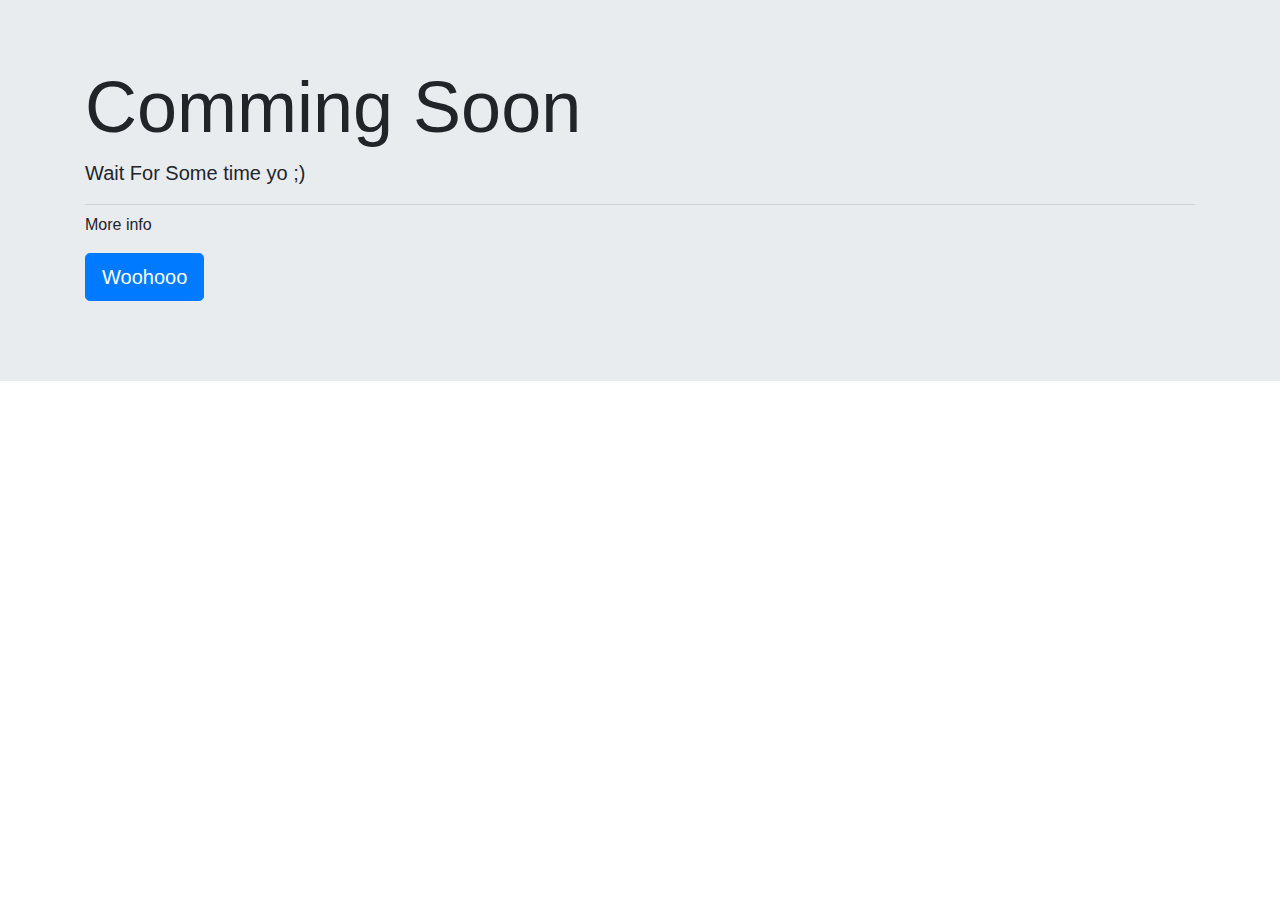
==== index.html @ 45e9e07c "no commit" ====
<!doctype html>
<html lang="en">
  <head>
    <title>Archit Patel</title>
    <!-- Required meta tags -->
    <meta charset="utf-8">
    <meta name="viewport" content="width=device-width, initial-scale=1, shrink-to-fit=no">

    <!-- Bootstrap CSS -->
    <link rel="stylesheet" href="https://stackpath.bootstrapcdn.com/bootstrap/4.3.1/css/bootstrap.min.css" integrity="sha384-ggOyR0iXCbMQv3Xipma34MD+dH/1fQ784/j6cY/iJTQUOhcWr7x9JvoRxT2MZw1T" crossorigin="anonymous">
  </head>
  <body>
 
    <div class="jumbotron jumbotron-fluid">
      <div class="container">
        <h1 class="display-3">Comming Soon</h1>
        <p class="lead">Wait For Some time yo ;)</p>
        <hr class="my-2">
        <p>More info</p>
        <p class="lead">
          <a class="btn btn-primary btn-lg" href="Jumbo action link" role="button">Woohooo</a>
        </p>
      </div>
    </div>

    <!-- Optional JavaScript -->
    <!-- jQuery first, then Popper.js, then Bootstrap JS -->
    <script src="https://code.jquery.com/jquery-3.3.1.slim.min.js" integrity="sha384-q8i/X+965DzO0rT7abK41JStQIAqVgRVzpbzo5smXKp4YfRvH+8abtTE1Pi6jizo" crossorigin="anonymous"></script>
    <script src="https://cdnjs.cloudflare.com/ajax/libs/popper.js/1.14.7/umd/popper.min.js" integrity="sha384-UO2eT0CpHqdSJQ6hJty5KVphtPhzWj9WO1clHTMGa3JDZwrnQq4sF86dIHNDz0W1" crossorigin="anonymous"></script>
    <script src="https://stackpath.bootstrapcdn.com/bootstrap/4.3.1/js/bootstrap.min.js" integrity="sha384-JjSmVgyd0p3pXB1rRibZUAYoIIy6OrQ6VrjIEaFf/nJGzIxFDsf4x0xIM+B07jRM" crossorigin="anonymous"></script>
  </body>
</html>
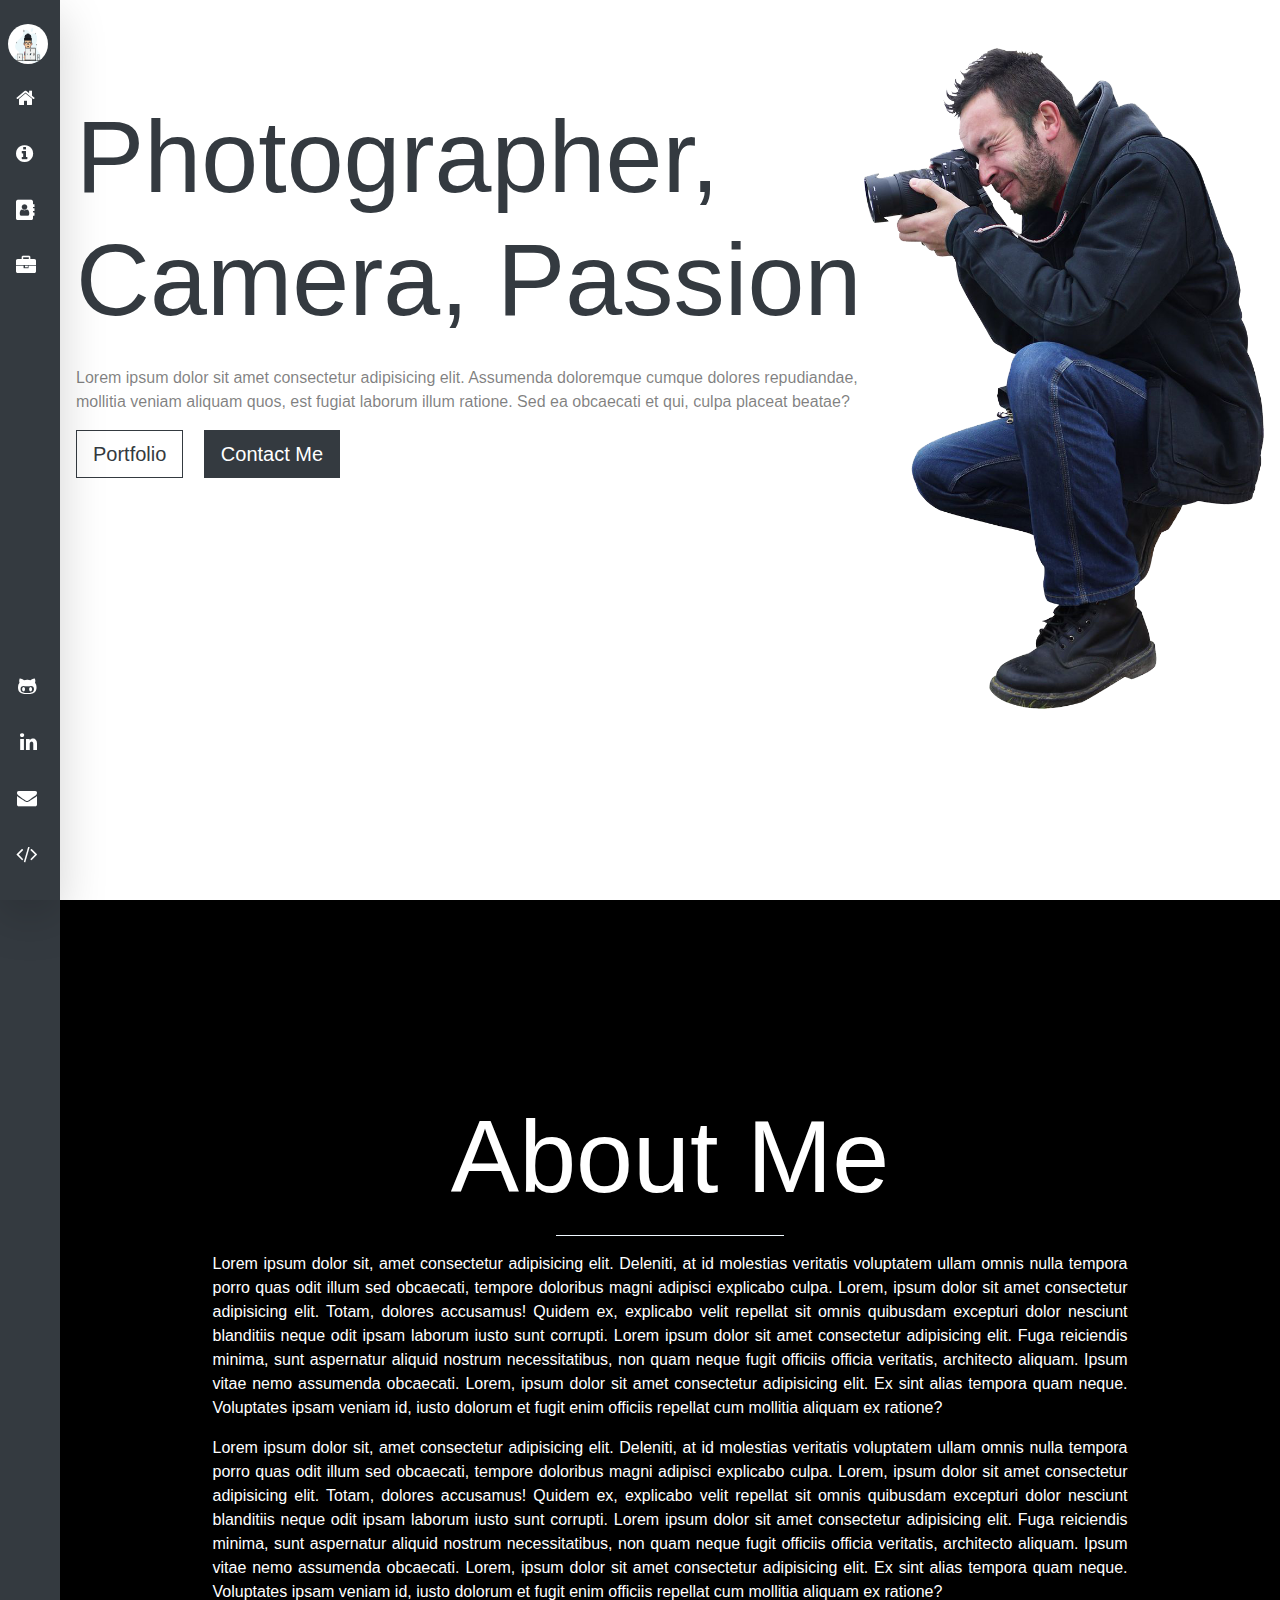
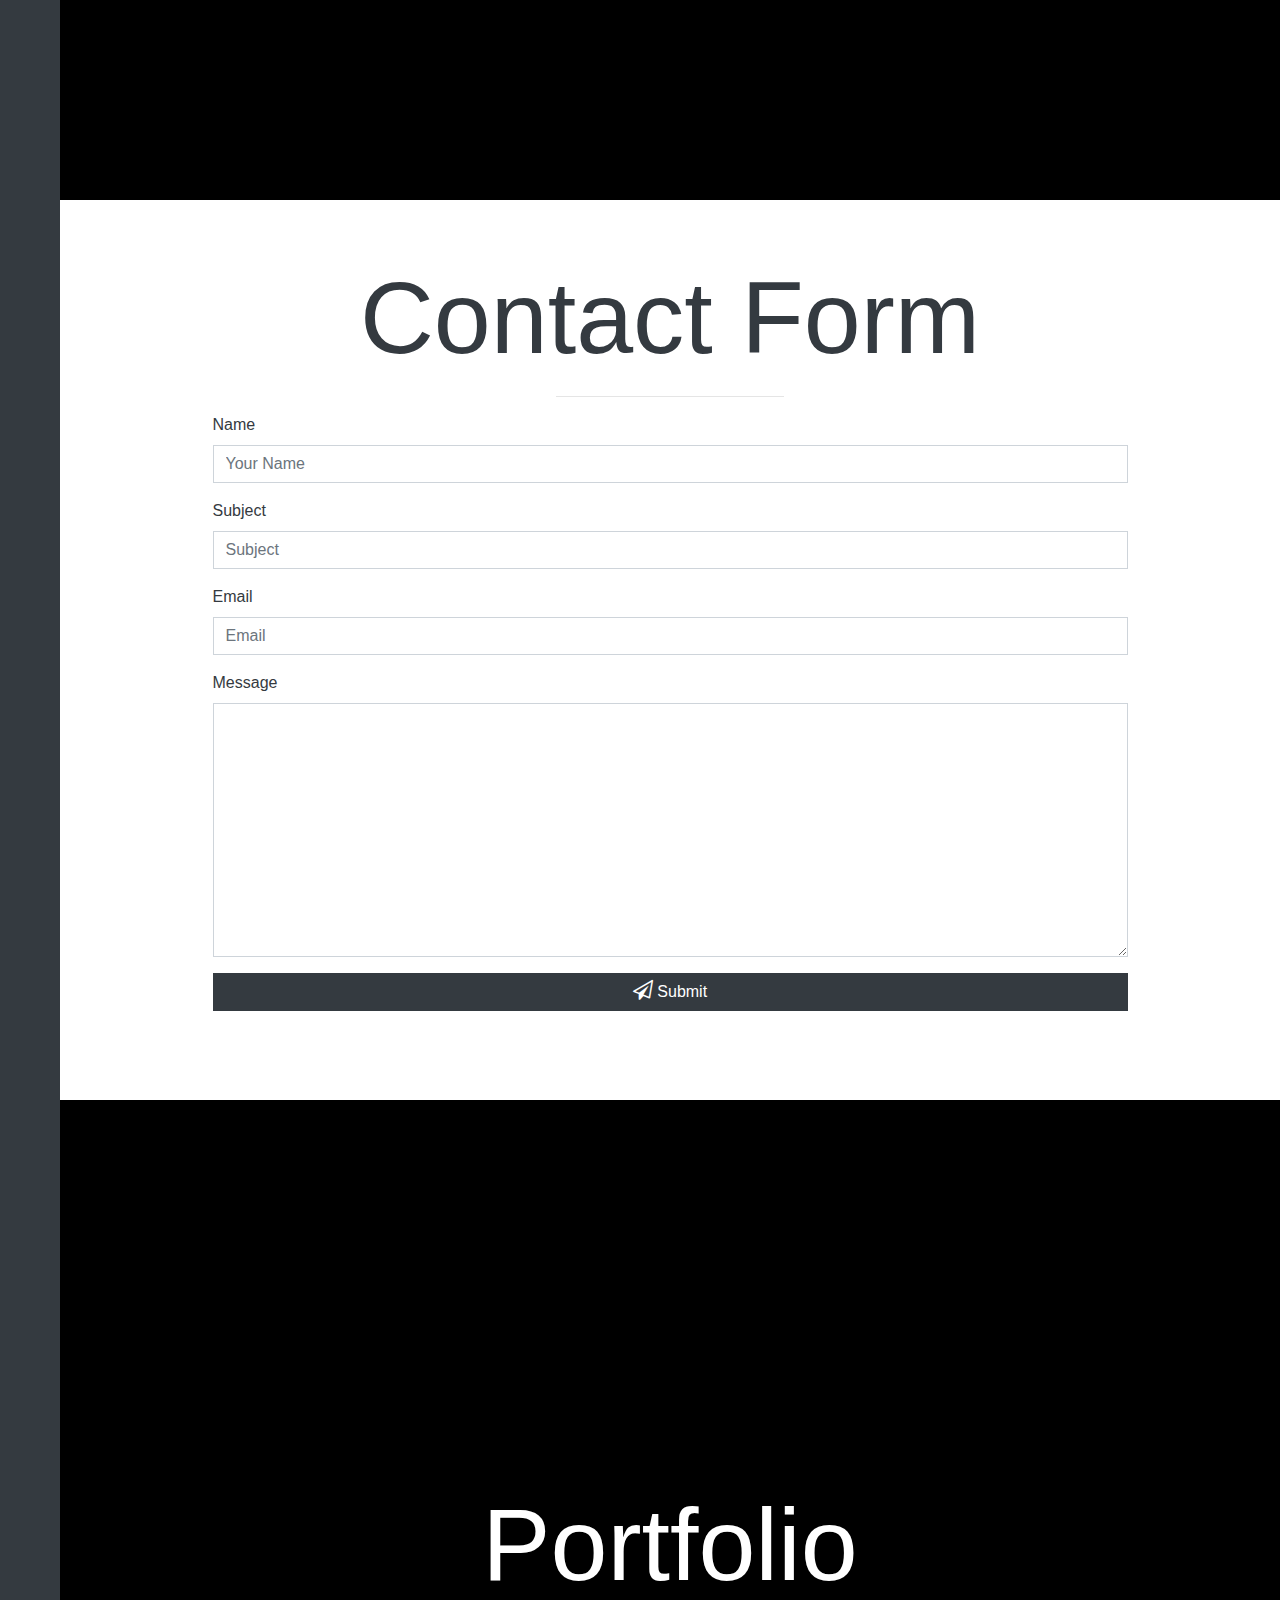
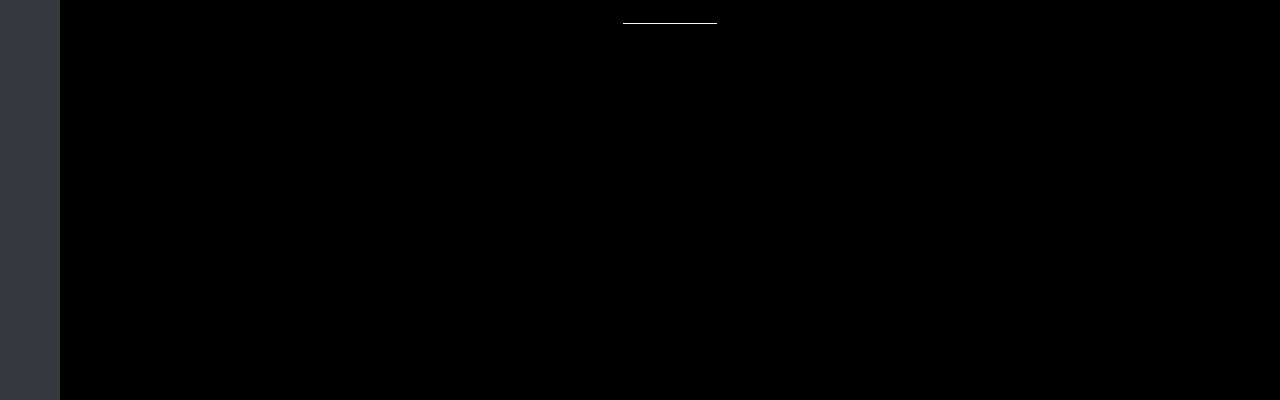
==== commit 821147dd: "Final" ====
--- a/index.html
+++ b/index.html
@@ -1,32 +1,219 @@
-<!doctype html>
-<html lang="en">
-  <head>
-    <title>Archit Patel</title>
-    <!-- Required meta tags -->
-    <meta charset="utf-8">
-    <meta name="viewport" content="width=device-width, initial-scale=1, shrink-to-fit=no">
-
-    <!-- Bootstrap CSS -->
-    <link rel="stylesheet" href="https://stackpath.bootstrapcdn.com/bootstrap/4.3.1/css/bootstrap.min.css" integrity="sha384-ggOyR0iXCbMQv3Xipma34MD+dH/1fQ784/j6cY/iJTQUOhcWr7x9JvoRxT2MZw1T" crossorigin="anonymous">
-  </head>
-  <body>
- 
-    <div class="jumbotron jumbotron-fluid">
-      <div class="container">
-        <h1 class="display-3">Comming Soon</h1>
-        <p class="lead">Wait For Some time yo ;)</p>
-        <hr class="my-2">
-        <p>More info</p>
-        <p class="lead">
-          <a class="btn btn-primary btn-lg" href="Jumbo action link" role="button">Woohooo</a>
-        </p>
-      </div>
-    </div>
-
-    <!-- Optional JavaScript -->
-    <!-- jQuery first, then Popper.js, then Bootstrap JS -->
-    <script src="https://code.jquery.com/jquery-3.3.1.slim.min.js" integrity="sha384-q8i/X+965DzO0rT7abK41JStQIAqVgRVzpbzo5smXKp4YfRvH+8abtTE1Pi6jizo" crossorigin="anonymous"></script>
-    <script src="https://cdnjs.cloudflare.com/ajax/libs/popper.js/1.14.7/umd/popper.min.js" integrity="sha384-UO2eT0CpHqdSJQ6hJty5KVphtPhzWj9WO1clHTMGa3JDZwrnQq4sF86dIHNDz0W1" crossorigin="anonymous"></script>
-    <script src="https://stackpath.bootstrapcdn.com/bootstrap/4.3.1/js/bootstrap.min.js" integrity="sha384-JjSmVgyd0p3pXB1rRibZUAYoIIy6OrQ6VrjIEaFf/nJGzIxFDsf4x0xIM+B07jRM" crossorigin="anonymous"></script>
-  </body>
+<!DOCTYPE html>
+<html lang="en">
+
+<head>
+    <title>Title</title>
+    <!-- Required meta tags -->
+    <meta charset="utf-8" />
+    <meta name="viewport" content="width=device-width, initial-scale=1, shrink-to-fit=no" />
+
+    <link rel="stylesheet" href="https://maxcdn.bootstrapcdn.com/font-awesome/4.7.0/css/font-awesome.min.css" />
+    <link rel="preconnect" href="https://fonts.gstatic.com">
+    <link href="https://fonts.googleapis.com/css2?family=Cabin&display=swap" rel="stylesheet">
+    <!-- Bootstrap CSS -->
+    <link rel="stylesheet" href="https://stackpath.bootstrapcdn.com/bootstrap/4.3.1/css/bootstrap.min.css"
+        integrity="sha384-ggOyR0iXCbMQv3Xipma34MD+dH/1fQ784/j6cY/iJTQUOhcWr7x9JvoRxT2MZw1T" crossorigin="anonymous" />
+    <link rel="stylesheet" href="./custom.css">
+</head>
+
+<body>
+    <div class="container-fluid d-flex flex-row min-vh-100 bg-dark">
+        <div id="sidebar" class="min-vh-100 max-vh-100 bg-dark shadow-lg text-white position-fixed">
+            <!-- Top -->
+            <div class="d-flex align-items-start flex-column mt-3 ">
+                <div class="p-2">
+                    <img src="./mai.gif" alt="User" id="logo" data-toggle="tooltip" data-placement="right"
+                        title="Photographer">
+                </div>
+                <div class="text-center p-3">
+                    <a href="#home" class="text-white" rel="noopener noreferrer">
+                        <i class="fa fa-home" aria-hidden="true" data-toggle="tooltip" data-placement="right"
+                            title="Home"></i>
+                    </a>
+                </div>
+                <div class="text-center p-3">
+                    <a href="#about" class="text-white" rel="noopener noreferrer">
+                        <i class="fa fa-info-circle" aria-hidden="true" data-toggle="tooltip" data-placement="right"
+                            title="About Me"></i>
+                    </a>
+                </div>
+                <div class="text-center p-3">
+                    <a href="#contact" class="text-white" rel="noopener noreferrer">
+                        <i class="fa fa-address-book" aria-hidden="true" data-toggle="tooltip" data-placement="right"
+                            title="Contact Me"></i>
+                    </a>
+                </div>
+                <div class="text-center p-3">
+                    <a href="#portfolio" class="text-white" rel="noopener noreferrer">
+                        <i class="fa fa-briefcase" aria-hidden="true" data-toggle="tooltip" data-placement="right"
+                            title="Contact Me"></i>
+                    </a>
+                </div>
+            </div>
+            <!-- Bottom -->
+            <div class="d-flex align-items-end flex-column mb-3">
+                <div class="text-center p-3">
+                    <i class="fa fa-github-alt" aria-hidden="true" data-toggle="tooltip" data-placement="right"
+                        title="Github"></i>
+                </div>
+                <div class="text-center p-3">
+                    <i class="fa fa-linkedin" aria-hidden="true" data-toggle="tooltip" data-placement="right"
+                        title="linkdin"></i>
+                </div>
+                <div class="text-center p-3">
+                    <i class="fa fa-envelope" aria-hidden="true" data-toggle="tooltip" data-placement="right"
+                        title="Gmail"></i>
+                </div>
+                <div class="text-center p-3">
+                    <a href="./code.html" target="_blank" class="text-white">
+                        <i class="fa fa-code" aria-hidden="true" data-toggle="tooltip" data-placement="right"
+                            title="Source Code"></i>
+                    </a>
+                </div>
+            </div>
+        </div>
+        <!-- Main Container -->
+        <div id="main" class="bg-white">
+
+            <section id="home" class="d-flex flex-row text-dark min-vh-100 px-3 py-5">
+                <div class="mt-5">
+                    <h1>
+                        Photographer, Camera, Passion
+                    </h1>
+                    <p class="text-black-50 pt-3">Lorem ipsum dolor sit amet consectetur adipisicing elit. Assumenda
+                        doloremque cumque dolores repudiandae, mollitia veniam aliquam quos, est fugiat laborum illum
+                        ratione. Sed ea obcaecati et qui, culpa placeat beatae?</p>
+                    <div class="mt-3">
+                        <a href="#portfolio"
+                            class="btn btn-lg btn-outline-dark d-inline-block mr-lg-3 mb-3">Portfolio</a>
+                        <a href="#contact" class="btn btn-lg btn-dark d-inline-block mb-3">Contact Me</a>
+                    </div>
+                </div>
+                <div class="d-none d-lg-block">
+                    <img src="./person.png" class srcset="" width="400px">
+                </div>
+            </section>
+
+
+            <section id="about" class="d-flex flex-column text-dark min-vh-100">
+                <div class="w-75 m-auto">
+                    <h1 class="text-white text-center font-bolder mt-3">About Me </h1>
+                    <hr style="border-color: aliceblue;" width="25%">
+                    <p class="text-white text-justify">
+                        Lorem ipsum dolor sit, amet consectetur adipisicing elit. Deleniti, at id molestias veritatis
+                        voluptatem ullam omnis nulla tempora porro quas odit illum sed obcaecati, tempore doloribus
+                        magni adipisci explicabo culpa.
+                        Lorem, ipsum dolor sit amet consectetur adipisicing elit. Totam, dolores accusamus! Quidem ex,
+                        explicabo velit repellat sit omnis quibusdam excepturi dolor nesciunt blanditiis neque odit
+                        ipsam laborum iusto sunt corrupti.
+                        Lorem ipsum dolor sit amet consectetur adipisicing elit. Fuga reiciendis minima, sunt aspernatur
+                        aliquid nostrum necessitatibus, non quam neque fugit officiis officia veritatis, architecto
+                        aliquam. Ipsum vitae nemo assumenda obcaecati.
+                        Lorem, ipsum dolor sit amet consectetur adipisicing elit. Ex sint alias tempora quam neque.
+                        Voluptates ipsam veniam id, iusto dolorum et fugit enim officiis repellat cum mollitia aliquam
+                        ex ratione?
+                    </p>
+                    <p class="text-white text-justify">
+                        Lorem ipsum dolor sit, amet consectetur adipisicing elit. Deleniti, at id molestias veritatis
+                        voluptatem ullam omnis nulla tempora porro quas odit illum sed obcaecati, tempore doloribus
+                        magni adipisci explicabo culpa.
+                        Lorem, ipsum dolor sit amet consectetur adipisicing elit. Totam, dolores accusamus! Quidem ex,
+                        explicabo velit repellat sit omnis quibusdam excepturi dolor nesciunt blanditiis neque odit
+                        ipsam laborum iusto sunt corrupti.
+                        Lorem ipsum dolor sit amet consectetur adipisicing elit. Fuga reiciendis minima, sunt aspernatur
+                        aliquid nostrum necessitatibus, non quam neque fugit officiis officia veritatis, architecto
+                        aliquam. Ipsum vitae nemo assumenda obcaecati.
+                        Lorem, ipsum dolor sit amet consectetur adipisicing elit. Ex sint alias tempora quam neque.
+                        Voluptates ipsam veniam id, iusto dolorum et fugit enim officiis repellat cum mollitia aliquam
+                        ex ratione?
+                    </p>
+                </div>
+            </section>
+
+            <section id="contact" class="d-flex flex-column text-dark min-vh-100">
+                <div class="w-75 m-auto">
+                    <h1 class="text-dark text-center font-bolder mt-3">Contact Form</h1>
+                    <hr width="25%">
+                    <form action="" class="mb-5">
+
+                        <label for="name">Name</label>
+                        <div class="form-group">
+                            <input type="text" class="form-control" placeholder="Your Name">
+                        </div>
+                        <div class="form-group">
+                            <label for="subject">Subject</label>
+                            <input type="text" class="form-control" placeholder="Subject">
+                        </div>
+                        <div class="form-group">
+                            <label for="email">Email</label>
+                            <input type="text" class="form-control" placeholder="Email">
+                        </div>
+                        <div class="form-group">
+                            <label for="message">Message</label>
+                            <textarea class="form-control" rows="10"></textarea>
+                        </div>
+                        <div class="text-center m-auto">
+                            <button class="btn form-control btn-dark"><i class="fa fa-paper-plane-o"
+                                    aria-hidden="true"></i> Submit</button>
+                        </div>
+                    </form>
+                </div>
+            </section>
+
+            <section id="portfolio" class="d-flex flex-column min-vh-100">
+                <div class="m-auto">
+                    <h1 class="text-white text-center font-bolder mt-5">Portfolio</h1>
+                    <hr style="border-color: aliceblue;" width="25%">
+                    <!-- Gallery -->
+                    <div class="row mx-2 mt-3">
+                        <div class="col-lg-4 col-md-12 mb-4 mb-lg-0">
+                            <img src="https://mdbootstrap.com/img/Photos/Horizontal/Nature/4-col/img%20(73).jpg"
+                                class="w-100 shadow-1-strong rounded mb-4" alt="" />
+
+                            <img src="https://mdbootstrap.com/img/Photos/Vertical/mountain1.jpg"
+                                class="w-100 shadow-1-strong rounded mb-4" alt="" />
+                        </div>
+
+                        <div class="col-lg-4 mb-4 mb-lg-0">
+                            <img src="https://mdbootstrap.com/img/Photos/Vertical/mountain2.jpg"
+                                class="w-100 shadow-1-strong rounded mb-4" alt="" />
+
+                            <img src="https://mdbootstrap.com/img/Photos/Horizontal/Nature/4-col/img%20(73).jpg"
+                                class="w-100 shadow-1-strong rounded mb-4" alt="" />
+                        </div>
+
+                        <div class="col-lg-4 mb-4 mb-lg-0">
+                            <img src="https://mdbootstrap.com/img/Photos/Horizontal/Nature/4-col/img%20(18).jpg"
+                                class="w-100 shadow-1-strong rounded mb-4" alt="" />
+
+                            <img src="https://mdbootstrap.com/img/Photos/Vertical/mountain3.jpg"
+                                class="w-100 shadow-1-strong rounded mb-4" alt="" />
+                        </div>
+                    </div>
+                    <!-- Gallery -->
+
+                </div>
+            </section>
+        </div>
+    </div>
+
+    <!-- Optional JavaScript -->
+    <!-- jQuery first, then Popper.js, then Bootstrap JS -->
+    <script src="https://code.jquery.com/jquery-3.3.1.slim.min.js"
+        integrity="sha384-q8i/X+965DzO0rT7abK41JStQIAqVgRVzpbzo5smXKp4YfRvH+8abtTE1Pi6jizo"
+        crossorigin="anonymous"></script>
+    <script src="https://cdnjs.cloudflare.com/ajax/libs/popper.js/1.14.7/umd/popper.min.js"
+        integrity="sha384-UO2eT0CpHqdSJQ6hJty5KVphtPhzWj9WO1clHTMGa3JDZwrnQq4sF86dIHNDz0W1"
+        crossorigin="anonymous"></script>
+    <script src="https://stackpath.bootstrapcdn.com/bootstrap/4.3.1/js/bootstrap.min.js"
+        integrity="sha384-JjSmVgyd0p3pXB1rRibZUAYoIIy6OrQ6VrjIEaFf/nJGzIxFDsf4x0xIM+B07jRM"
+        crossorigin="anonymous"></script>
+    <script>
+        $(document).ready(function () {
+            $('[data-toggle="tooltip"]').tooltip();
+        });
+    </script>
+
+</body>
+
 </html>--- a/custom.css
+++ b/custom.css
@@ -0,0 +1,64 @@
+ html {
+            scroll-behavior: smooth;
+            font-family: 'Cabin', sans-serif;
+        }
+
+        #home {
+            background-color: #ffffff;
+        }
+        #about {
+            background-color: #000000;
+        }
+        #contact {
+            background-color: #ffffff;
+        }
+        #portfolio {
+            background-color: #000000;
+        }
+
+        .btn, .form-control {
+            border-radius: 0;
+        }
+
+    .fa {
+            font-size: 20px;
+        }
+
+        .container-fluid {
+            padding-right: 0 !important;
+            padding-left: 0 !important;
+        }
+
+        #sidebar {
+            width: 60px;
+        }
+
+        #main {
+            width: calc(100% - 60px);
+            margin-left: 60px;
+        }
+
+        .align-items-end {
+            position: absolute;
+            bottom: 0;
+        }
+
+        .align-items-start {
+            position: absolute;
+            top: 0;
+        }
+
+        .align-items-center {
+            position: absolute;
+            top: 35%;
+        }
+
+        #logo {
+            width: 40px;
+            height: 40px;
+            border-radius: 50%;
+        }
+
+        h1 {
+            font-size: 8vw;
+        }
